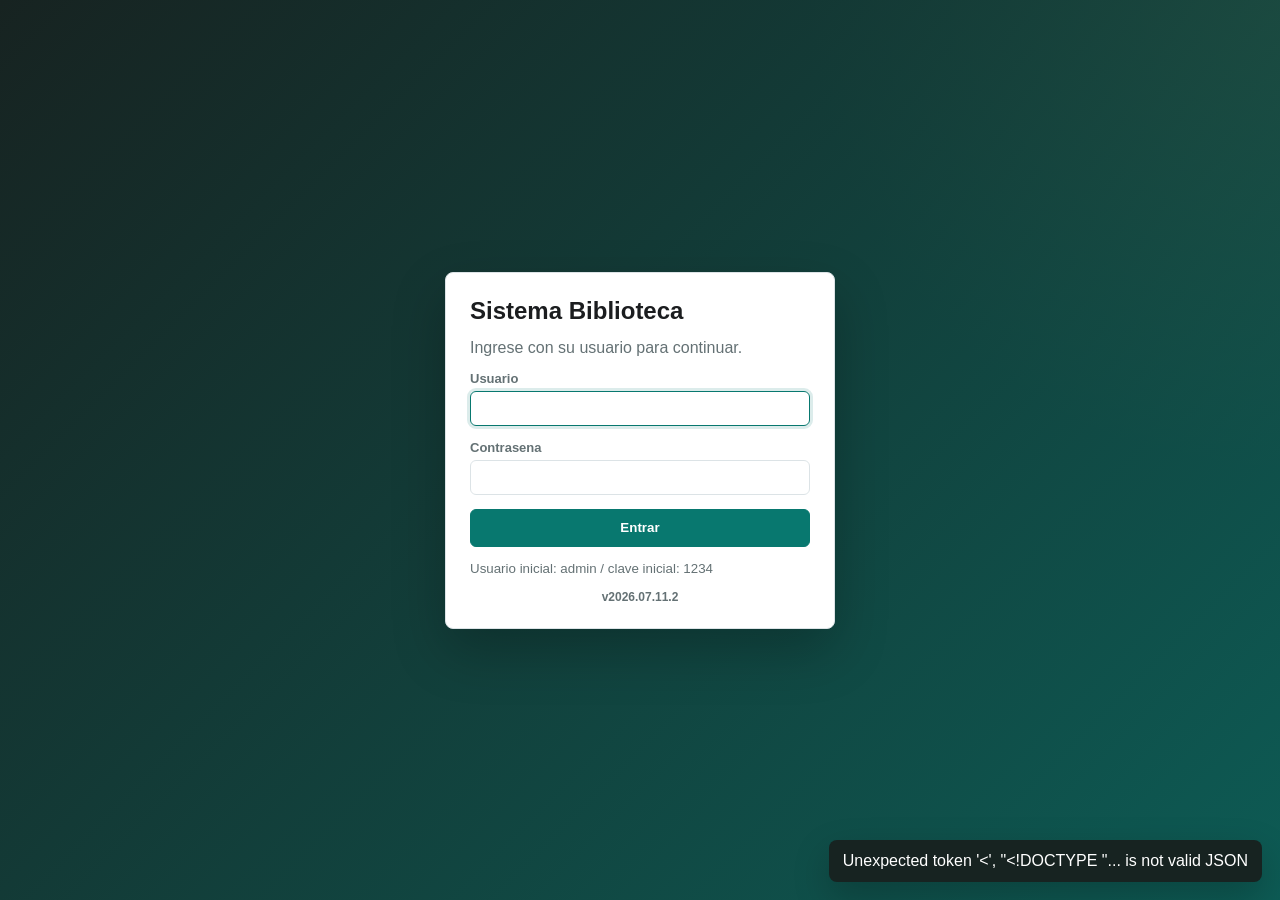
==== sociomatic/sociomatic/biblioteca_python/static/index.html @ 8ee4b645 "Rename SPSoft zone cobradores" ====
<!doctype html>
<html lang="es">
<head>
  <meta charset="utf-8">
  <meta name="viewport" content="width=device-width, initial-scale=1">
  <title>Sistema Biblioteca</title>
  <link rel="stylesheet" href="styles.css?v=20260711-manual">
</head>
<body>
  <section id="loginScreen" class="login-screen">
    <form id="formLogin" class="login-card">
      <h1>Sistema Biblioteca</h1>
      <p>Ingrese con su usuario para continuar.</p>
      <label>Usuario<input name="usuario" autocomplete="username" required autofocus></label>
      <label>Contrasena<input name="clave" type="password" autocomplete="current-password" required></label>
      <button>Entrar</button>
      <small>Usuario inicial: admin / clave inicial: 1234</small>
      <span class="app-version">v2026.07.11.2</span>
    </form>
  </section>

  <header id="appTopbar" class="topbar app-header" hidden>
    <div class="brand-block">
      <img class="brand-logo" src="assets/logo-biblioteca.png?v=20260706" alt="Biblioteca Popular Justo Jose de Urquiza">
      <div>
        <h1>Sistema de gestion</h1>
        <p>Socios, cuotas, caja y reportes</p>
      </div>
    </div>
    <nav class="app-nav" aria-label="Menu principal">
      <button id="btnInicio" type="button" class="nav-direct" data-nav="inicio">Inicio</button>
      <details class="nav-menu" data-menu="socios">
        <summary>Socios</summary>
        <div class="nav-panel">
          <button id="btnNuevo" type="button" data-nav="socios">Listado</button>
          <button type="button" data-nav="socio-nuevo">Nuevo socio</button>
          <button type="button" data-nav="morosos">Morosos</button>
        </div>
      </details>
      <details class="nav-menu" data-menu="cuotas">
        <summary>Cuotas</summary>
        <div class="nav-panel">
          <button id="btnCuotas" type="button" data-nav="cuotas">Administracion</button>
          <button type="button" data-nav="cuotas-generar">Generar cuotas</button>
          <button type="button" data-nav="pago-adelantado">Pago adelantado</button>
          <button type="button" data-nav="imprimir-cuotas">Impresion</button>
        </div>
      </details>
      <details class="nav-menu" data-menu="caja">
        <summary>Caja</summary>
        <div class="nav-panel">
          <button id="btnCaja" type="button" data-nav="caja">Caja diaria</button>
          <button type="button" data-nav="caja-listado">Listado diario</button>
          <button type="button" data-nav="caja-ingreso">Ingreso</button>
          <button type="button" data-nav="caja-egreso">Egreso</button>
          <button type="button" data-nav="caja-movimientos">Movimientos</button>
        </div>
      </details>
      <details class="nav-menu" data-menu="reportes">
        <summary>Reportes</summary>
        <div class="nav-panel">
          <button type="button" data-nav="reporte-dashboard">Dashboard</button>
          <button type="button" data-nav="reporte-morosos">Morosos</button>
          <button type="button" data-nav="reporte-caja">Caja del dia</button>
          <button type="button" data-nav="reporte-caja-listado">Listado diario</button>
        </div>
      </details>
      <details class="nav-menu" data-menu="config">
        <summary>Configuracion</summary>
        <div class="nav-panel">
          <button id="btnConfig" type="button" data-nav="config">General</button>
          <button type="button" data-nav="config-seguridad">Seguridad</button>
        </div>
      </details>
      <details class="nav-menu" data-menu="ayuda">
        <summary>Ayuda</summary>
        <div class="nav-panel">
          <button type="button" data-nav="manual">Manual de usuario</button>
        </div>
      </details>
    </nav>
    <span class="topbar-version" title="Version del sistema">v2026.07.11.2</span>
    <button id="btnLogout" type="button" class="logout-button">Salir</button>
  </header>

  <div id="paginaInicio" hidden>
    <section class="panel dashboard">
      <div class="section-head">
        <div>
          <h2>Dashboard</h2>
          <p>Resumen general de socios, cuotas y recaudacion.</p>
        </div>
        <form id="formDashboard" class="inline-form">
          <input name="periodo" type="month" required>
          <button>Actualizar</button>
        </form>
      </div>
      <div class="dashboard-grid">
        <div class="metric">
          <span>Socios activos</span>
          <strong id="dashSociosTotal">0</strong>
        </div>
        <div class="metric">
          <span>Activos / jubilados</span>
          <strong id="dashSociosTipo">0 / 0</strong>
        </div>
        <div class="metric">
          <span>Cuotas pagas</span>
          <strong id="dashCuotasPagadas">0</strong>
        </div>
        <div class="metric">
          <span>Cuotas impagas</span>
          <strong id="dashCuotasPendientes">0</strong>
        </div>
        <div class="metric money">
          <span>Monto recaudado</span>
          <strong id="dashRecaudado">$ 0,00</strong>
        </div>
        <div class="metric money">
          <span>Monto pendiente</span>
          <strong id="dashPendiente">$ 0,00</strong>
        </div>
      </div>
      <div class="dashboard-lower">
        <div>
          <h3>Totales historicos</h3>
          <p id="dashGlobal">Sin datos</p>
        </div>
        <div>
          <h3>Por cobrador</h3>
          <div id="dashCobradores" class="mini-list"></div>
        </div>
      </div>
    </section>

  </div>

  <section id="paginaCuotas" class="page" hidden>
    <section class="panel module-shell cuotas-shell">
      <div class="module-head">
        <div>
          <h2>Cuotas</h2>
          <p>Administracion mensual, pagos, generacion, impresion y morosos.</p>
        </div>
        <button type="button" id="btnVolverInicioCuotas" class="secondary">Volver</button>
      </div>

      <div class="module-tabs" aria-label="Secciones de cuotas">
        <button type="button" data-cuotas-view="admin" class="active">Administracion</button>
        <button type="button" data-cuotas-view="generar">Generar</button>
        <button type="button" data-cuotas-view="impresion">Impresion</button>
        <button type="button" data-cuotas-view="morosos">Morosos</button>
      </div>

      <section class="module-view" data-cuotas-panel="admin">
        <div class="section-head">
          <div>
            <h3>Administracion de cuotas</h3>
            <p>Busqueda, estado de pago y ajustes puntuales.</p>
          </div>
          <div class="row-actions">
            <button type="button" id="btnPagoAdelantado" class="secondary">Pago adelantado</button>
            <button id="btnRecargarCuotas" class="secondary">Actualizar</button>
          </div>
        </div>
        <div class="summary-grid">
          <div><strong id="cuotasTotal">0</strong><span>Total</span></div>
          <div><strong id="cuotasPendientes">0</strong><span>Pendientes</span></div>
          <div><strong id="cuotasPagadas">0</strong><span>Pagadas</span></div>
          <div><strong id="cuotasMontoPendiente">$ 0,00</strong><span>Monto pendiente</span></div>
        </div>
        <form id="formFiltroCuotas" class="filters cuotas-filters">
          <input name="q" type="search" placeholder="Socio, nro., DNI o direccion">
          <input name="periodo" type="month">
          <select name="estado">
            <option value="">Todos los estados</option>
            <option value="pendiente">Pendientes</option>
            <option value="pagada">Pagadas</option>
          </select>
          <select name="cobrador">
            <option value="">Todos los cobradores</option>
            <option value="1">1 - Cobrador</option>
            <option value="2">2 - Online</option>
            <option value="3">3 - Biblioteca</option>
            <option value="4">4 - Adelantado (revisar)</option>
            <option value="5">5 - Morosos</option>
          </select>
          <button>Buscar</button>
        </form>
        <div class="table-wrap cuotas-table">
          <table>
            <thead>
              <tr>
                <th>Periodo</th>
                <th>Socio</th>
                <th>Cobrador</th>
                <th>Monto</th>
                <th>Estado</th>
                <th>Pago</th>
                <th>Acciones</th>
              </tr>
            </thead>
            <tbody id="cuotasBody"></tbody>
          </table>
        </div>
      </section>

      <section class="module-view" data-cuotas-panel="generar" hidden>
        <div class="tool-page">
          <div>
            <h3>Generar cuotas mensuales</h3>
            <p>Crea las cuotas pendientes del periodo para los socios que corresponden.</p>
          </div>
          <form id="formGenerar" class="tool-card-form">
            <label>Periodo a generar<input name="periodo" type="month" required></label>
            <div id="generarControl" class="generation-control">
              Seleccione un periodo para controlar la generacion.
            </div>
            <button>Generar cuotas</button>
          </form>
        </div>
      </section>

      <section class="module-view" data-cuotas-panel="impresion" hidden>
        <div class="tool-page">
          <div>
            <h3>Impresion de cuotas</h3>
            <p>Prepare listados para cobrador o biblioteca segun periodo y responsable.</p>
          </div>
          <form id="formImprimir" class="tool-card-form">
            <label>Periodo<input name="periodo" type="month" required></label>
            <label>Cobrador
              <select name="cobrador">
                <option value="1">Cobrador</option>
                <option value="3">Biblioteca</option>
              </select>
            </label>
            <button type="submit">Abrir impresion</button>
          </form>
          <div class="tool-actions">
            <button type="button" id="btnPrintCobrador">Imprimir cobrador</button>
            <button type="button" id="btnPrintBiblioteca" class="secondary">Imprimir biblioteca</button>
          </div>
        </div>
      </section>

      <section class="module-view" data-cuotas-panel="morosos" hidden>
        <div class="section-head">
          <div>
            <h3>Morosos</h3>
            <p>Socios con mas cuotas impagas que el limite configurado.</p>
          </div>
          <div class="row-actions">
            <button type="button" id="btnActualizarMorosos" class="secondary">Actualizar</button>
            <button type="button" id="btnImprimirMorosos">Imprimir morosos</button>
          </div>
        </div>
        <div class="table-wrap cuotas-table">
          <table>
            <thead>
              <tr>
                <th>Nro.</th>
                <th>Socio</th>
                <th>Contacto</th>
                <th>Cobrador</th>
                <th>Impagas</th>
                <th>Deuda</th>
              </tr>
            </thead>
            <tbody id="morososBody"></tbody>
          </table>
        </div>
      </section>
    </section>
  </section>

  <section id="paginaSocios" class="page" hidden>
    <div class="panel socio-crud">
      <div class="crud-head">
        <div>
          <h2>Socios</h2>
          <p>Alta, consulta, modificacion y baja.</p>
        </div>
        <button type="button" id="btnVolverInicio">Volver</button>
      </div>
      <div class="crud-layout">
        <section class="crud-list">
          <div class="toolbar">
            <input id="buscarSocioCrud" type="search" placeholder="Buscar socio">
            <button id="btnBuscarSocioCrud" type="button">Buscar</button>
          </div>
          <button id="btnSocioNuevoModo" type="button">Nuevo</button>
          <div class="table-wrap crud-table">
            <table>
              <thead>
                <tr>
                  <th>Nro.</th>
                  <th>Socio</th>
                  <th>DNI</th>
                </tr>
              </thead>
              <tbody id="sociosCrudBody"></tbody>
            </table>
          </div>
        </section>
        <section class="crud-editor socio-cuotas-panel">
          <div class="detail-head">
            <div>
              <h3 id="socioCrudTitulo">Seleccione un socio</h3>
              <p id="socioCrudMeta">Click sobre un socio para ver sus cuotas pagas e impagas.</p>
            </div>
            <div class="row-actions">
              <button type="button" id="btnSocioEditarCrud" class="secondary">Editar</button>
              <button type="button" id="btnSocioBajaCrud" class="danger">Dar de baja</button>
            </div>
          </div>
          <div id="socioCrudContacto" class="contact-box"></div>
          <div id="socioCuotasToolbar" class="member-dues-toolbar" hidden>
            <div class="segmented-controls" aria-label="Filtro de cuotas del socio">
              <button type="button" data-socio-cuotas-filter="pendiente" class="active">Impagas</button>
              <button type="button" data-socio-cuotas-filter="pagada">Pagas</button>
              <button type="button" data-socio-cuotas-filter="todas">Todas</button>
            </div>
            <div class="member-paybar">
              <label>Fecha<input id="socioPagoFecha" type="date"></label>
              <label>Medio
                <select id="socioPagoMedio">
                  <option value="efectivo">Efectivo</option>
                  <option value="transferencia">Transferencia</option>
                  <option value="tarjeta">Tarjeta</option>
                  <option value="cheque">Cheque</option>
                  <option value="otro">Otro</option>
                </select>
              </label>
              <strong id="socioPagoTotal">$ 0,00</strong>
              <button type="button" id="btnPagarCuotasSocio" disabled>Pagar seleccionadas</button>
            </div>
            <p id="socioCuotasResumen" class="muted-note">Seleccione cuotas impagas para cobrar.</p>
          </div>
          <div id="socioCrudCuotas" class="cuotas"></div>
        </section>
      </div>
    </div>
  </section>

  <section id="paginaConfig" class="page" hidden>
    <section class="panel config-page">
      <div class="section-head">
        <div>
          <h2>Configuracion</h2>
          <p>Valores generales para cuotas, socios, cobradores e impresion.</p>
        </div>
        <button type="button" id="btnVolverInicioConfig" class="secondary">Volver</button>
      </div>
      <form id="formConfig" class="config-form">
        <section>
          <h3>Valores predeterminados</h3>
          <div class="config-grid">
            <label>Periodo por defecto
              <select name="periodo_default">
                <option value="siguiente">Mes siguiente</option>
                <option value="actual">Mes actual</option>
              </select>
            </label>
            <label>Cobrador para impresion
              <select name="impresion_cobrador_default">
                <option value="1">1 - Cobrador</option>
                <option value="3">3 - Biblioteca</option>
              </select>
            </label>
            <label>Estado nuevo socio
              <select name="socio_estado_default">
                <option value="activo">Activo</option>
                <option value="jubilado">Jubilado</option>
              </select>
            </label>
            <label>Cobrador nuevo socio
              <select name="socio_cobrador_default">
                <option value="1">1 - Cobrador</option>
                <option value="3">3 - Biblioteca</option>
              </select>
            </label>
            <label>Moroso si debe mas de<input name="moroso_cuotas_limite" type="number" min="1" step="1" required></label>
          </div>
        </section>
        <div class="form-actions">
          <button type="button" id="btnConfigCancelar" class="secondary">Cancelar</button>
          <button>Guardar predeterminados</button>
        </div>
      </form>
      <div class="config-crud-grid">
        <section class="config-crud">
          <div class="section-head">
            <div>
              <h3>Tipos / estados de socio</h3>
              <p>Cada tipo define el estado del socio y el valor de su cuota.</p>
            </div>
            <button type="button" id="btnTipoSocioNuevo">Nuevo tipo</button>
          </div>
          <div id="tiposSocioBody" class="config-card-list"></div>
        </section>
        <section class="config-crud">
          <div class="section-head">
            <div>
              <h3>Cobradores</h3>
              <p>Administre cobradores para socios, filtros e impresion.</p>
            </div>
            <button type="button" id="btnCobradorNuevo">Nuevo cobrador</button>
          </div>
          <div id="cobradoresBody" class="config-card-list"></div>
        </section>
      </div>
      <div class="config-crud-grid">
        <section class="config-crud">
          <div class="section-head">
            <div>
              <h3>Seguridad</h3>
              <p>Cambie la clave usada para acciones delicadas.</p>
            </div>
          </div>
          <form id="formSeguridad" class="config-form">
            <div class="config-grid">
              <label>Clave actual<input name="clave_actual" type="password" required></label>
              <label>Nueva clave<input name="clave_nueva" type="password" minlength="4" required></label>
              <label>Repetir nueva clave<input name="clave_repetida" type="password" minlength="4" required></label>
            </div>
            <div class="form-actions">
              <button>Cambiar clave</button>
            </div>
          </form>
          <hr class="soft-separator">
          <form id="formAcceso" class="config-form">
            <div class="config-grid">
              <label>Usuario de ingreso<input name="usuario" autocomplete="username" minlength="3" required></label>
              <label>Nueva contrasena<input name="clave_nueva" type="password" autocomplete="new-password" minlength="4" required></label>
              <label>Repetir contrasena<input name="clave_repetida" type="password" autocomplete="new-password" minlength="4" required></label>
            </div>
            <div class="form-actions">
              <button>Cambiar acceso</button>
            </div>
          </form>
        </section>
        <section class="config-crud">
          <div class="section-head">
            <div>
              <h3>Auditoria</h3>
              <p>Ultimas acciones protegidas realizadas.</p>
            </div>
          </div>
          <div id="auditoriaBody" class="audit-list"></div>
        </section>
      </div>
    </section>
  </section>

  <section id="paginaCaja" class="page" hidden>
    <section class="panel caja-page">
      <div class="section-head">
        <div>
          <h2>Caja diaria</h2>
          <p>Ingresos, egresos y saldo del dia. Solo efectivo.</p>
        </div>
        <div class="row-actions">
          <button type="button" id="btnCajaVolver" class="secondary">Volver</button>
          <button type="button" id="btnCajaIngreso">Ingreso</button>
          <button type="button" id="btnCajaEgreso" class="danger">Egreso</button>
        </div>
      </div>

      <form id="formCajaDia" class="caja-day-form">
        <label>Fecha<input name="fecha" type="date" required></label>
        <label>Saldo inicial<input name="saldo_inicial" type="text" inputmode="decimal" required></label>
        <label class="wide">Observacion<input name="observacion" placeholder="Detalle del dia, arqueo, aclaraciones"></label>
        <label class="check-label"><input name="cerrado" type="checkbox"> Caja cerrada</label>
        <button>Guardar dia</button>
      </form>

      <div class="summary-grid caja-summary">
        <div><strong id="cajaSaldoInicial">$ 0,00</strong><span>Saldo inicial</span></div>
        <div><strong id="cajaIngresos">$ 0,00</strong><span>Ingresos</span></div>
        <div><strong id="cajaEgresos">$ 0,00</strong><span>Egresos</span></div>
        <div><strong id="cajaSaldoFinal">$ 0,00</strong><span>Saldo final</span></div>
      </div>

      <section class="caja-list">
        <div class="section-head">
          <div>
            <h3>Movimientos de efectivo</h3>
            <p id="cajaCantidad">Sin movimientos.</p>
          </div>
          <button type="button" id="btnCajaActualizar" class="secondary">Actualizar</button>
        </div>
        <div class="table-wrap caja-table">
          <table>
            <thead>
              <tr>
                <th>Tipo</th>
                <th>Concepto</th>
                <th>Medio</th>
                <th>Monto</th>
                <th>Detalle</th>
                <th>Acciones</th>
              </tr>
            </thead>
            <tbody id="cajaMovimientosBody"></tbody>
          </table>
        </div>
      </section>

      <section class="caja-list caja-daily-list">
        <div class="section-head">
          <div>
            <h3>Listado diario de caja</h3>
            <p>Resumen de efectivo por dia para control y cierre.</p>
          </div>
          <form id="formCajaListado" class="inline-form">
            <input name="desde" type="date" required>
            <input name="hasta" type="date" required>
            <button>Consultar</button>
          </form>
        </div>
        <div class="summary-grid caja-listado-summary">
          <div><strong id="cajaListadoIngresos">$ 0,00</strong><span>Ingresos efectivo</span></div>
          <div><strong id="cajaListadoEgresos">$ 0,00</strong><span>Egresos efectivo</span></div>
          <div><strong id="cajaListadoNeto">$ 0,00</strong><span>Neto</span></div>
          <div><strong id="cajaListadoDias">0</strong><span>Dias listados</span></div>
        </div>
        <div class="table-wrap caja-table">
          <table>
            <thead>
              <tr>
                <th>Fecha</th>
                <th>Saldo inicial</th>
                <th>Ingresos</th>
                <th>Egresos</th>
                <th>Saldo final</th>
                <th>Mov.</th>
                <th>Estado</th>
              </tr>
            </thead>
            <tbody id="cajaListadoBody"></tbody>
          </table>
        </div>
      </section>
    </section>
  </section>

  <dialog id="modalSocioForm">
    <form id="formNuevo" class="grid-form modal-form socio-form-modal">
      <h2 id="socioFormTitulo">Nuevo socio</h2>
      <p class="next-number wide">Proximo nro. disponible: <strong id="proximoNroCrud">-</strong></p>
      <input name="id" type="hidden">
      <label>Nro. socio<input name="nro_socio" type="number" min="1" required></label>
      <label>DNI<input name="dni" required></label>
      <label>Apellido<input name="apellido" required></label>
      <label>Nombre<input name="nombre" required></label>
      <label>Telefono<input name="telefono"></label>
      <label>Email<input name="email" type="email"></label>
      <label>Direccion<input name="direccion" required></label>
      <label>Barrio<input name="barrio" required></label>
      <label>Localidad<input name="localidad" required></label>
      <label>Fecha nacimiento<input name="fecha_nacimiento" type="date"></label>
      <label>Fecha ingreso<input name="fecha_alta" type="date" required></label>
      <label>Ocupacion<input name="ocupacion"></label>
      <label>Estado
        <select name="estado">
          <option value="activo">Activo</option>
          <option value="jubilado">Jubilado</option>
        </select>
      </label>
      <label>Cobrador
        <select name="cobrador">
          <option value="1">1 - Cobrador</option>
          <option value="2">2 - Online</option>
          <option value="3">3 - Biblioteca</option>
          <option value="4">4 - Adelantado (revisar)</option>
          <option value="5">5 - Morosos</option>
        </select>
      </label>
      <div class="dialog-actions">
        <button type="button" data-close>Cancelar</button>
        <button id="btnGuardarSocioCrud">Guardar socio</button>
      </div>
    </form>
  </dialog>

  <dialog id="modalCuota">
    <form id="formEditarCuota" class="grid-form modal-form">
      <h2>Modificar cuota</h2>
      <input name="id" type="hidden">
      <label>Periodo<input name="periodo" type="month" required></label>
      <label>Monto<input name="monto" type="text" inputmode="decimal" required></label>
      <label>Estado
        <select name="estado">
          <option value="pendiente">Pendiente</option>
          <option value="pagada">Pagada</option>
        </select>
      </label>
      <label>Fecha de pago<input name="fecha_pago" type="date"></label>
      <label class="wide">Observacion<input name="observacion"></label>
      <div class="dialog-actions">
        <button type="button" data-close>Cancelar</button>
        <button>Guardar</button>
      </div>
    </form>
  </dialog>

  <dialog id="modalTipoSocio">
    <form id="formTipoSocio" class="modal-form config-modal-form">
      <h2 id="tipoSocioTitulo">Nuevo tipo de socio</h2>
      <input name="id" type="hidden">
      <label>Nombre<input name="nombre" required></label>
      <label>Valor de cuota<input name="monto" type="text" inputmode="decimal" required></label>
      <label class="check-label"><input name="activo" type="checkbox" checked> Activo</label>
      <div class="dialog-actions">
        <button type="button" data-close>Cancelar</button>
        <button>Guardar</button>
      </div>
    </form>
  </dialog>

  <dialog id="modalCobrador">
    <form id="formCobrador" class="modal-form config-modal-form">
      <h2 id="cobradorTitulo">Nuevo cobrador</h2>
      <input name="id" type="hidden">
      <label>Nombre<input name="nombre" required></label>
      <label class="check-label"><input name="activo" type="checkbox" checked> Activo</label>
      <div class="dialog-actions">
        <button type="button" data-close>Cancelar</button>
        <button>Guardar</button>
      </div>
    </form>
  </dialog>

  <dialog id="modalCajaMovimiento">
    <form id="formCajaMovimiento" class="grid-form modal-form">
      <h2 id="cajaMovimientoTitulo">Movimiento de caja</h2>
      <input name="id" type="hidden">
      <input name="tipo" type="hidden">
      <label>Fecha<input name="fecha" type="date" required></label>
      <label>Monto<input name="monto" type="text" inputmode="decimal" required></label>
      <label>Concepto<input name="concepto" list="conceptosCaja" required></label>
      <label>Medio de pago
        <select name="medio_pago">
          <option value="efectivo">Efectivo</option>
        </select>
      </label>
      <label class="wide">Descripcion<input name="descripcion" placeholder="Detalle opcional"></label>
      <label class="wide">Referencia<input name="referencia" placeholder="Comprobante, recibo, socio, etc."></label>
      <datalist id="conceptosCaja">
        <option value="Cobro de cuotas"></option>
        <option value="Donacion"></option>
        <option value="Venta"></option>
        <option value="Compra de insumos"></option>
        <option value="Gasto operativo"></option>
        <option value="Retiro de caja"></option>
      </datalist>
      <div class="dialog-actions">
        <button type="button" data-close>Cancelar</button>
        <button>Guardar movimiento</button>
      </div>
    </form>
  </dialog>

  <dialog id="modalPagoAdelantado">
    <form id="formPagoAdelantado" class="grid-form modal-form">
      <h2>Pago adelantado</h2>
      <div class="wide socio-search-field">
        <label>Buscar socio
          <input id="pagoAdelantadoSocioBuscar" type="search" placeholder="Nombre, apellido, DNI o nro. de socio" autocomplete="off">
        </label>
        <input name="socio_id" type="hidden" required>
        <div id="pagoAdelantadoSocioSeleccionado" class="selected-member">Seleccione un socio.</div>
        <div id="pagoAdelantadoSocioResultados" class="member-results"></div>
      </div>
      <label>Desde periodo<input name="desde_periodo" type="month" required></label>
      <label>Cantidad de meses<input name="cantidad" type="number" min="1" max="60" value="1" required></label>
      <label>Fecha de pago<input name="fecha_pago" type="date" required></label>
      <label>Medio de pago
        <select name="medio_pago">
          <option value="efectivo">Efectivo</option>
          <option value="transferencia">Transferencia</option>
          <option value="tarjeta">Tarjeta</option>
          <option value="cheque">Cheque</option>
          <option value="otro">Otro</option>
        </select>
      </label>
      <div class="dialog-actions">
        <button type="button" data-close>Cancelar</button>
        <button>Generar y pagar</button>
      </div>
    </form>
  </dialog>

  <dialog id="modalAdminClave">
    <form id="formAdminClave" class="modal-form config-modal-form">
      <h2>Clave de administrador</h2>
      <p id="adminClaveMotivo" class="muted-note">Esta accion requiere permiso.</p>
      <label>Clave<input name="clave" type="password" autocomplete="current-password" required></label>
      <div class="dialog-actions">
        <button type="button" id="btnAdminCancelar">Cancelar</button>
        <button>Autorizar</button>
      </div>
    </form>
  </dialog>

  <div id="toast" class="toast" hidden></div>
  <script src="app.js?v=20260817-numeros-ar"></script>
</body>
</html>
---- sociomatic/sociomatic/biblioteca_python/static/styles.css ----
:root {
  --bg: #f3f6f8;
  --panel: #ffffff;
  --text: #1b1d1f;
  --muted: #647174;
  --line: #dce3e6;
  --brand: #08786f;
  --brand-strong: #045a53;
  --accent: #c9852b;
  --danger: #b84032;
  --paid: #ddf4e7;
  --pending: #fff1c7;
  --header: #172321;
  --surface: #f9fbfb;
  --shadow: 0 14px 36px rgba(20, 34, 42, .08);
}

* { box-sizing: border-box; }
[hidden] { display: none !important; }

body {
  margin: 0;
  font-family: Arial, Helvetica, sans-serif;
  color: var(--text);
  background: var(--bg);
  min-height: 100vh;
}

.login-screen {
  min-height: 100vh;
  display: grid;
  place-items: center;
  padding: 24px;
  background:
    linear-gradient(135deg, rgba(23, 35, 33, .94), rgba(8, 120, 111, .66)),
    radial-gradient(circle at top right, rgba(201, 133, 43, .24), transparent 30%),
    #172321;
}

.login-card {
  width: min(390px, 100%);
  display: grid;
  gap: 14px;
  background: #fff;
  border: 1px solid var(--line);
  border-radius: 8px;
  padding: 24px;
  box-shadow: 0 22px 54px rgba(0,0,0,.24);
}

.login-card p,
.login-card small {
  color: var(--muted);
}

.app-version {
  justify-self: center;
  color: var(--muted);
  font-size: 12px;
  font-weight: 700;
}

.login-card button {
  width: 100%;
}

.topbar,
.app-header {
  display: flex;
  justify-content: space-between;
  align-items: center;
  gap: 18px;
  padding: 14px 22px;
  background: var(--header);
  color: #fff;
  position: sticky;
  top: 0;
  z-index: 10;
  box-shadow: 0 8px 24px rgba(0,0,0,.16);
}

h1, h2, h3, p { margin: 0; }
.topbar p { color: #dbe4df; margin-top: 3px; }

.brand-block {
  display: flex;
  align-items: center;
  gap: 11px;
  min-width: 270px;
}

.brand-mark {
  width: 40px;
  height: 40px;
  display: grid;
  place-items: center;
  border-radius: 8px;
  background: #e9f6f2;
  color: var(--brand-strong);
  font-weight: 800;
  box-shadow: inset 0 0 0 1px rgba(255,255,255,.35);
}

.brand-logo {
  width: 174px;
  max-width: 26vw;
  height: auto;
  display: block;
  object-fit: contain;
}

.app-header h1 {
  font-size: 18px;
}

.app-header p {
  font-size: 13px;
}

.app-nav {
  display: flex;
  align-items: center;
  gap: 4px;
  flex: 1;
}

.topbar-version {
  color: #c3d3cf;
  border: 1px solid rgba(255,255,255,.14);
  border-radius: 999px;
  padding: 6px 9px;
  font-size: 12px;
  font-weight: 800;
  white-space: nowrap;
  background: rgba(255,255,255,.07);
}

.nav-menu {
  position: relative;
}

.nav-menu summary,
.nav-direct {
  list-style: none;
  border: 1px solid transparent;
  border-radius: 6px;
  color: #eef7f5;
  background: transparent;
  padding: 9px 10px;
  cursor: pointer;
  font-weight: 700;
  font-size: 14px;
}

.nav-menu summary::-webkit-details-marker {
  display: none;
}

.nav-menu summary::after {
  content: "v";
  margin-left: 7px;
  font-size: 11px;
  color: #b7ccc7;
}

.nav-menu[open] summary,
.nav-menu summary:hover,
.nav-direct:hover {
  background: rgba(255,255,255,.10);
  border-color: rgba(255,255,255,.14);
}

.nav-panel {
  position: absolute;
  top: calc(100% + 10px);
  left: 0;
  min-width: 210px;
  display: grid;
  gap: 4px;
  padding: 8px;
  background: #fff;
  border: 1px solid var(--line);
  border-radius: 8px;
  box-shadow: var(--shadow);
  z-index: 30;
}

.nav-menu:not([open]) .nav-panel {
  display: none;
}

.nav-panel button {
  justify-content: flex-start;
  width: 100%;
  border: none;
  background: transparent;
  color: var(--text);
  text-align: left;
  padding: 10px 11px;
  font-weight: 700;
}

.nav-panel button:hover {
  background: #eef7f5;
  color: var(--brand-strong);
}

.logout-button {
  border-color: rgba(255,255,255,.24);
  background: #fff;
  color: var(--header);
  white-space: nowrap;
}

button {
  border: 1px solid var(--brand);
  background: var(--brand);
  color: #fff;
  border-radius: 6px;
  padding: 9px 12px;
  cursor: pointer;
  font-weight: 700;
  display: inline-flex;
  align-items: center;
  justify-content: center;
  min-height: 38px;
  transition: background .16s ease, border-color .16s ease, color .16s ease, box-shadow .16s ease, transform .16s ease;
}

button:hover {
  background: var(--brand-strong);
  box-shadow: 0 6px 16px rgba(8, 120, 111, .16);
}
button.secondary { background: #fff; color: var(--brand); }
button.danger { border-color: var(--danger); background: var(--danger); }

input, select {
  width: 100%;
  border: 1px solid var(--line);
  border-radius: 6px;
  padding: 9px 10px;
  font: inherit;
  background: #fff;
}

input:focus,
select:focus {
  border-color: var(--brand);
  outline: 3px solid rgba(8, 120, 111, .14);
}

label {
  display: flex;
  flex-direction: column;
  gap: 5px;
  color: var(--muted);
  font-size: 13px;
  font-weight: 700;
}

.actions, .toolbar, .inline-form, .dialog-actions, .form-actions {
  display: flex;
  gap: 8px;
  align-items: center;
}

.layout {
  display: grid;
  grid-template-columns: minmax(440px, 1fr) minmax(460px, 1fr);
  gap: 16px;
  padding: 16px;
}

.panel {
  background: var(--panel);
  border: 1px solid var(--line);
  border-radius: 8px;
  padding: 16px;
  box-shadow: var(--shadow);
}

.dashboard {
  max-width: 1180px;
  margin: 18px auto 0;
}

.dashboard-grid {
  display: grid;
  grid-template-columns: repeat(6, minmax(120px, 1fr));
  gap: 10px;
  margin-top: 12px;
}

.metric {
  border: 1px solid var(--line);
  border-radius: 8px;
  padding: 14px;
  background: linear-gradient(180deg, #fff, var(--surface));
  box-shadow: 0 8px 18px rgba(20,34,42,.04);
}

.metric span {
  display: block;
  color: var(--muted);
  font-size: 13px;
  font-weight: 700;
}

.metric strong {
  display: block;
  margin-top: 6px;
  font-size: 26px;
}

.metric.money strong {
  font-size: 20px;
}

.dashboard-lower {
  display: grid;
  grid-template-columns: 1fr 1fr;
  gap: 12px;
  margin-top: 12px;
}

.dashboard-lower > div {
  border: 1px solid var(--line);
  border-radius: 8px;
  padding: 12px;
  background: var(--surface);
}

.dashboard-lower p,
.mini-list span {
  color: var(--muted);
  margin-top: 6px;
}

.mini-list {
  display: grid;
  gap: 8px;
}

.mini-list div {
  display: grid;
  gap: 3px;
}

.toolbar input { min-width: 0; }
.next-number { color: var(--muted); margin: 12px 0; }
.table-wrap { overflow: auto; max-height: 64vh; }

table {
  width: 100%;
  border-collapse: collapse;
  font-size: 14px;
  background: #fff;
}

thead th {
  position: sticky;
  top: 0;
  z-index: 1;
  background: #f1f6f6;
  color: #405052;
  font-size: 12px;
  text-transform: uppercase;
}

th, td {
  text-align: left;
  border-bottom: 1px solid var(--line);
  padding: 10px 8px;
  white-space: nowrap;
}

tbody tr {
  cursor: pointer;
  transition: background .14s ease;
}
tbody tr:hover, tbody tr.selected { background: #edf7f5; }

.empty {
  min-height: 200px;
  display: grid;
  place-items: center;
  color: var(--muted);
}

.detail-head {
  display: flex;
  justify-content: space-between;
  gap: 12px;
  align-items: flex-start;
  padding-bottom: 14px;
  border-bottom: 1px solid var(--line);
}

.detail-head p { color: var(--muted); margin-top: 4px; }

.grid-form {
  display: grid;
  grid-template-columns: repeat(2, minmax(0, 1fr));
  gap: 12px;
  margin-top: 14px;
}

.form-actions, .dialog-actions {
  grid-column: 1 / -1;
  justify-content: flex-end;
}

.subhead {
  display: flex;
  justify-content: space-between;
  gap: 12px;
  align-items: center;
  margin-top: 18px;
}

.inline-form input, .inline-form select { width: auto; min-width: 140px; }

.cuotas {
  display: grid;
  gap: 8px;
  margin-top: 12px;
}

.cuota {
  display: grid;
  grid-template-columns: 1fr auto;
  gap: 8px;
  align-items: center;
  border: 1px solid var(--line);
  border-radius: 8px;
  padding: 10px;
}

.cuota.pagada { background: var(--paid); }
.cuota.pendiente { background: var(--pending); }

.cuota small { display: block; color: var(--muted); margin-top: 3px; }

.cuotas-tools {
  margin: 0 16px 16px;
  display: flex;
  gap: 14px;
  align-items: center;
  justify-content: space-between;
  background: #fff;
}

.cuotas-module-tools {
  margin: 0 auto 16px;
  max-width: 1180px;
}

.cuotas-section {
  margin: 0 auto 16px;
  max-width: 1180px;
}

.module-shell {
  max-width: 1180px;
  margin: 0 auto;
}

.module-head {
  display: flex;
  justify-content: space-between;
  gap: 14px;
  align-items: flex-start;
  padding-bottom: 14px;
  border-bottom: 1px solid var(--line);
}

.module-head p,
.tool-page p {
  color: var(--muted);
  margin-top: 4px;
}

.module-tabs {
  display: flex;
  gap: 6px;
  flex-wrap: wrap;
  padding: 12px 0;
  border-bottom: 1px solid var(--line);
  margin-bottom: 14px;
}

.module-tabs button {
  background: transparent;
  border-color: transparent;
  color: var(--muted);
  box-shadow: none;
}

.module-tabs button:hover,
.module-tabs button.active {
  background: #eef7f5;
  border-color: #cfe3df;
  color: var(--brand-strong);
}

.module-view {
  display: block;
}

.tool-page {
  display: grid;
  grid-template-columns: minmax(240px, .8fr) minmax(320px, 1fr);
  gap: 18px;
  align-items: start;
  min-height: 320px;
}

.tool-card-form {
  display: grid;
  gap: 12px;
  border: 1px solid var(--line);
  border-radius: 8px;
  padding: 16px;
  background: var(--surface);
}

.generation-control {
  display: grid;
  gap: 5px;
  border: 1px solid var(--line);
  border-radius: 8px;
  padding: 12px;
  background: #fff;
  color: var(--muted);
}

.generation-control strong,
.generation-control span,
.generation-control small {
  display: block;
}

.generation-control strong {
  color: var(--text);
}

.generation-control.ok {
  border-color: #b8dbd3;
  background: #f2fbf8;
}

.generation-control.blocked {
  border-color: #efc6bd;
  background: #fff6f3;
}

.generation-control.blocked strong,
.generation-control.blocked small {
  color: var(--danger);
}

.tool-card-form button {
  justify-self: start;
}

.tool-actions {
  display: flex;
  gap: 8px;
  flex-wrap: wrap;
  grid-column: 2;
}

.cuotas-filters {
  padding: 12px;
  border: 1px solid var(--line);
  border-radius: 8px;
  background: var(--surface);
}

.section-head {
  display: flex;
  justify-content: space-between;
  align-items: flex-start;
  gap: 12px;
  margin-bottom: 12px;
}

.section-head p {
  color: var(--muted);
  margin-top: 4px;
}

.filters {
  display: grid;
  grid-template-columns: minmax(220px, 1.4fr) repeat(3, minmax(140px, 1fr)) auto;
  gap: 8px;
  align-items: center;
  margin-bottom: 12px;
}

.summary-grid {
  display: grid;
  grid-template-columns: repeat(4, minmax(140px, 1fr));
  gap: 10px;
  margin: 12px 0;
}

.summary-grid div {
  border: 1px solid var(--line);
  border-radius: 8px;
  padding: 12px;
  background: linear-gradient(180deg, #fff, var(--surface));
  box-shadow: 0 8px 18px rgba(20,34,42,.04);
}

.summary-grid strong {
  display: block;
  font-size: 24px;
}

.summary-grid span {
  display: block;
  margin-top: 4px;
  color: var(--muted);
  font-size: 13px;
  font-weight: 700;
}

.cuotas-table {
  max-height: 46vh;
}

.row-actions {
  display: flex;
  gap: 6px;
  flex-wrap: wrap;
}

.row-actions button {
  padding: 7px 9px;
}

.print-actions {
  display: flex;
  justify-content: flex-end;
  gap: 8px;
  margin-top: 12px;
}

.wide {
  grid-column: 1 / -1;
}

dialog {
  border: none;
  border-radius: 10px;
  padding: 0;
  width: min(760px, calc(100vw - 24px));
  box-shadow: 0 24px 70px rgba(0,0,0,.28);
}

#modalSocioForm {
  width: min(860px, calc(100vw - 24px));
}

dialog::backdrop { background: rgba(0,0,0,.35); }
.modal-form { padding: 18px; }
.modal-form h2 { grid-column: 1 / -1; }

.page {
  padding: 18px 16px 28px;
}

.socio-crud {
  max-width: 1180px;
  margin: 0 auto;
}

.crud-head {
  display: flex;
  justify-content: space-between;
  gap: 12px;
  align-items: flex-start;
  margin-bottom: 14px;
}

.crud-head p {
  color: var(--muted);
  margin-top: 4px;
}

.crud-layout {
  display: grid;
  grid-template-columns: minmax(300px, .85fr) minmax(420px, 1.15fr);
  gap: 14px;
}

.crud-list,
.crud-editor {
  border: 1px solid var(--line);
  border-radius: 8px;
  padding: 12px;
  background: var(--surface);
}

.socio-cuotas-panel {
  min-height: 460px;
}

.contact-box {
  display: grid;
  gap: 4px;
  border: 1px solid var(--line);
  border-radius: 8px;
  padding: 10px;
  margin: 12px 0;
  background: #fff;
}

.contact-box span {
  color: var(--muted);
}

.member-dues-toolbar {
  display: grid;
  gap: 10px;
  border: 1px solid var(--line);
  border-radius: 8px;
  padding: 10px;
  margin-bottom: 12px;
  background: #fff;
}

.segmented-controls {
  display: inline-flex;
  flex-wrap: wrap;
  gap: 4px;
}

.segmented-controls button {
  min-height: 34px;
  padding: 7px 10px;
  border-color: var(--line);
  background: #fff;
  color: var(--text);
}

.segmented-controls button.active {
  border-color: var(--brand);
  background: var(--brand);
  color: #fff;
}

.member-paybar {
  display: grid;
  grid-template-columns: minmax(140px, 1fr) minmax(140px, 1fr) auto auto;
  gap: 8px;
  align-items: end;
}

.member-paybar strong {
  min-height: 38px;
  display: grid;
  place-items: center;
  border: 1px solid var(--line);
  border-radius: 6px;
  padding: 8px 10px;
  background: var(--surface);
  white-space: nowrap;
}

.dues-check {
  display: grid;
  grid-template-columns: auto 1fr;
  gap: 10px;
  align-items: center;
}

.dues-check input {
  width: auto;
}

.socio-form-modal {
  max-height: 82vh;
  overflow: auto;
}

.config-page {
  max-width: 980px;
  margin: 0 auto;
}

.config-form {
  display: grid;
  gap: 16px;
}

.config-form section {
  border: 1px solid var(--line);
  border-radius: 8px;
  padding: 14px;
  background: #fff;
}

.config-form h3 {
  margin-bottom: 12px;
}

.soft-separator {
  border: none;
  border-top: 1px solid var(--line);
  margin: 16px 0;
}

.config-grid {
  display: grid;
  grid-template-columns: repeat(2, minmax(0, 1fr));
  gap: 12px;
}

.config-crud-grid {
  display: grid;
  grid-template-columns: 1fr 1fr;
  gap: 14px;
  margin-top: 16px;
}

.config-crud {
  border: 1px solid var(--line);
  border-radius: 8px;
  padding: 14px;
  background: var(--surface);
}

.check-label {
  flex-direction: row;
  align-items: center;
  color: var(--text);
  gap: 8px;
}

.check-label input {
  width: auto;
}

.config-card-list {
  display: grid;
  gap: 10px;
}

.config-item {
  display: flex;
  justify-content: space-between;
  gap: 12px;
  align-items: center;
  border: 1px solid var(--line);
  border-radius: 8px;
  padding: 12px;
  background: #fff;
}

.config-item.inactive {
  opacity: .68;
  background: #f3f3f1;
}

.config-item strong,
.config-item span,
.config-item small {
  display: block;
}

.config-item span {
  margin-top: 4px;
  font-weight: 700;
}

.config-item small {
  margin-top: 3px;
  color: var(--muted);
}

.config-modal-form {
  display: grid;
  gap: 12px;
  width: min(440px, calc(100vw - 24px));
}

.socio-search-field {
  display: grid;
  gap: 8px;
}

.selected-member {
  border: 1px solid var(--line);
  border-radius: 8px;
  padding: 10px 12px;
  background: #fff;
  color: var(--muted);
  font-weight: 700;
}

.selected-member.ready {
  border-color: #b8dbd3;
  background: #f2fbf8;
  color: var(--brand-strong);
}

.member-results {
  display: grid;
  gap: 6px;
  max-height: 230px;
  overflow: auto;
}

.member-result {
  display: grid;
  gap: 3px;
  justify-content: stretch;
  text-align: left;
  border-color: var(--line);
  background: #fff;
  color: var(--text);
  box-shadow: none;
}

.member-result:hover {
  background: #eef7f5;
  color: var(--brand-strong);
}

.member-result span,
.member-results-note {
  color: var(--muted);
  font-size: 13px;
}

.member-results-note {
  border: 1px dashed var(--line);
  border-radius: 8px;
  padding: 10px 12px;
  background: var(--surface);
}

.muted-note,
.empty-small {
  color: var(--muted);
}

.audit-list {
  display: grid;
  gap: 8px;
  max-height: 280px;
  overflow: auto;
}

.audit-item {
  border: 1px solid var(--line);
  border-radius: 8px;
  padding: 10px;
  background: #fff;
}

.audit-item strong,
.audit-item span,
.audit-item small {
  display: block;
}

.audit-item span,
.audit-item small {
  margin-top: 3px;
  color: var(--muted);
}

.caja-page {
  max-width: 1180px;
  margin: 0 auto;
}

.caja-day-form {
  display: grid;
  grid-template-columns: minmax(150px, .7fr) minmax(150px, .7fr) minmax(260px, 1.4fr) auto auto;
  gap: 10px;
  align-items: end;
  border: 1px solid var(--line);
  border-radius: 8px;
  padding: 12px;
  background: var(--surface);
}

.caja-summary {
  margin-top: 14px;
}

.caja-list {
  margin-top: 14px;
  border: 1px solid var(--line);
  border-radius: 8px;
  padding: 14px;
  background: var(--surface);
}

.caja-table {
  max-height: 48vh;
}

.caja-daily-list {
  margin-top: 14px;
}

.caja-listado-summary {
  grid-template-columns: repeat(4, minmax(130px, 1fr));
}

.badge {
  display: inline-block;
  border-radius: 999px;
  padding: 4px 8px;
  font-size: 12px;
  font-weight: 700;
  text-transform: uppercase;
}

.badge.ingreso {
  color: #11623e;
  background: #dff3e7;
}

.badge.egreso {
  color: #8b2d24;
  background: #f7ded8;
}

.crud-list > button {
  width: 100%;
  margin: 10px 0;
}

.crud-table {
  max-height: 420px;
}

.toast {
  position: fixed;
  right: 18px;
  bottom: 18px;
  background: var(--header);
  color: #fff;
  padding: 12px 14px;
  border-radius: 8px;
  box-shadow: 0 14px 36px rgba(0,0,0,.22);
}

@media (max-width: 980px) {
  .topbar, .cuotas-tools { flex-direction: column; align-items: stretch; }
  .app-nav { flex-wrap: wrap; }
  .topbar-version { align-self: flex-start; }
  .brand-block { min-width: 0; }
  .brand-logo { max-width: 260px; width: 100%; }
  .nav-panel { position: static; margin-top: 6px; }
  .layout { grid-template-columns: 1fr; }
  .dashboard-grid { grid-template-columns: 1fr 1fr; }
  .dashboard-lower { grid-template-columns: 1fr; }
  .grid-form { grid-template-columns: 1fr; }
  .inline-form { flex-wrap: wrap; }
  .section-head { flex-direction: column; }
  .filters { grid-template-columns: 1fr; }
  .tool-page { grid-template-columns: 1fr; min-height: 0; }
  .tool-actions { grid-column: auto; }
  .summary-grid { grid-template-columns: 1fr 1fr; }
  .print-actions { flex-direction: column; }
  .crud-layout { grid-template-columns: 1fr; }
  .config-grid { grid-template-columns: 1fr; }
  .config-crud-grid { grid-template-columns: 1fr; }
  .caja-day-form { grid-template-columns: 1fr; }
  .member-paybar { grid-template-columns: 1fr; }
}
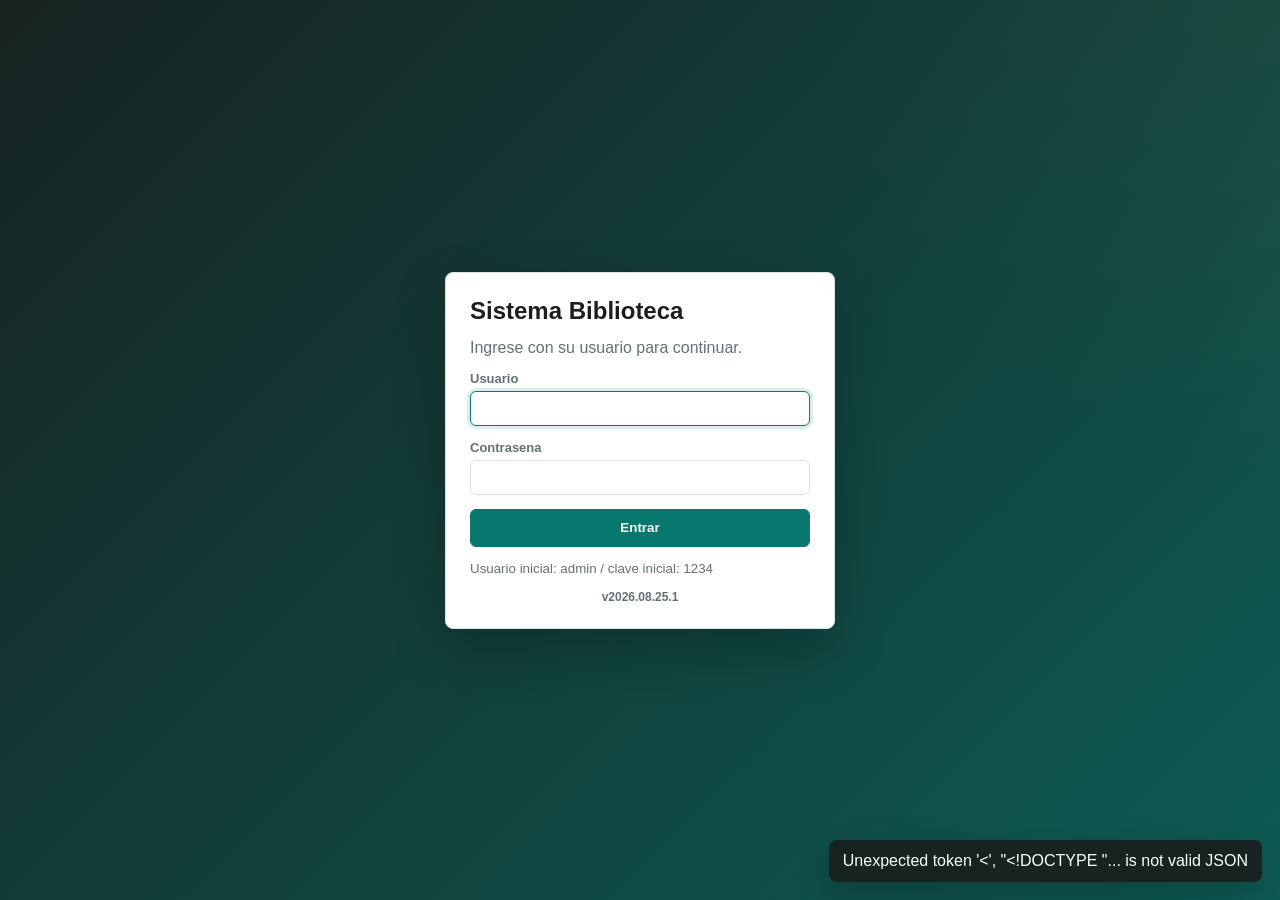
==== commit b59106c7: "Improve daily workflow and dues screens" ====
--- a/sociomatic/sociomatic/biblioteca_python/static/index.html
+++ b/sociomatic/sociomatic/biblioteca_python/static/index.html
@@ -15,7 +15,7 @@
       <label>Contrasena<input name="clave" type="password" autocomplete="current-password" required></label>
       <button>Entrar</button>
       <small>Usuario inicial: admin / clave inicial: 1234</small>
-      <span class="app-version">v2026.07.11.2</span>
+      <span class="app-version">v2026.08.25.1</span>
     </form>
   </section>
 
@@ -79,7 +79,13 @@
         </div>
       </details>
     </nav>
-    <span class="topbar-version" title="Version del sistema">v2026.07.11.2</span>
+    <div class="workday-control" title="Todas las cargas operativas usan este dia hasta que lo cambie.">
+      <span>Dia de trabajo</span>
+      <input id="diaTrabajoInput" type="date" aria-label="Dia de trabajo">
+      <button id="btnDiaTrabajoHoy" type="button" class="secondary">Hoy</button>
+      <strong id="diaTrabajoEstado">Hoy</strong>
+    </div>
+    <span class="topbar-version" title="Version del sistema">v2026.08.25.1</span>
     <button id="btnLogout" type="button" class="logout-button">Salir</button>
   </header>
 
@@ -170,7 +176,11 @@
           <div><strong id="cuotasMontoPendiente">$ 0,00</strong><span>Monto pendiente</span></div>
         </div>
         <form id="formFiltroCuotas" class="filters cuotas-filters">
-          <input name="q" type="search" placeholder="Socio, nro., DNI o direccion">
+          <input id="buscarCuotas" name="q" type="search" placeholder="Nro. de socio">
+          <label class="check-label search-mode-toggle cuotas-search-mode">
+            <input id="buscarCuotasTodos" name="modo_busqueda" value="todos" type="checkbox">
+            TODO
+          </label>
           <input name="periodo" type="month">
           <select name="estado">
             <option value="">Todos los estados</option>
@@ -219,6 +229,37 @@
             <button>Generar cuotas</button>
           </form>
         </div>
+        <div class="section-head missing-head">
+          <div>
+            <h3>Cuotas sin generar hacia atras</h3>
+            <p>Control de socios alcanzados que no tienen cuota creada en periodos anteriores.</p>
+          </div>
+          <div class="row-actions">
+            <button type="button" id="btnActualizarFaltantes" class="secondary">Listar faltantes</button>
+          </div>
+        </div>
+        <form id="formFaltantesCuotas" class="filters cuotas-filters">
+          <label>Desde<input name="desde" type="month"></label>
+          <label>Hasta<input name="hasta" type="month"></label>
+          <label>Mostrar<input name="limite" type="number" min="1" max="5000" value="500"></label>
+        </form>
+        <div id="faltantesResumen" class="generation-control">
+          Use el listado para revisar meses anteriores incompletos.
+        </div>
+        <div class="table-wrap cuotas-table">
+          <table>
+            <thead>
+              <tr>
+                <th>Periodo</th>
+                <th>Nro.</th>
+                <th>Socio</th>
+                <th>Cobrador</th>
+                <th>Contacto</th>
+              </tr>
+            </thead>
+            <tbody id="faltantesCuotasBody"></tbody>
+          </table>
+        </div>
       </section>
 
       <section class="module-view" data-cuotas-panel="impresion" hidden>
@@ -286,7 +327,11 @@
       <div class="crud-layout">
         <section class="crud-list">
           <div class="toolbar">
-            <input id="buscarSocioCrud" type="search" placeholder="Buscar socio">
+            <input id="buscarSocioCrud" type="search" placeholder="Nro. de socio">
+            <label class="check-label search-mode-toggle">
+              <input id="buscarSocioCrudTodos" type="checkbox">
+              Buscar en todos los datos
+            </label>
             <button id="btnBuscarSocioCrud" type="button">Buscar</button>
           </div>
           <button id="btnSocioNuevoModo" type="button">Nuevo</button>
@@ -322,7 +367,7 @@
               <button type="button" data-socio-cuotas-filter="todas">Todas</button>
             </div>
             <div class="member-paybar">
-              <label>Fecha<input id="socioPagoFecha" type="date"></label>
+              <label>Dia de trabajo<input id="socioPagoFecha" type="date" readonly></label>
               <label>Medio
                 <select id="socioPagoMedio">
                   <option value="efectivo">Efectivo</option>
@@ -468,7 +513,7 @@
       </div>
 
       <form id="formCajaDia" class="caja-day-form">
-        <label>Fecha<input name="fecha" type="date" required></label>
+        <label>Dia de trabajo<input name="fecha" type="date" required></label>
         <label>Saldo inicial<input name="saldo_inicial" type="text" inputmode="decimal" required></label>
         <label class="wide">Observacion<input name="observacion" placeholder="Detalle del dia, arqueo, aclaraciones"></label>
         <label class="check-label"><input name="cerrado" type="checkbox"> Caja cerrada</label>
@@ -637,7 +682,7 @@
       <h2 id="cajaMovimientoTitulo">Movimiento de caja</h2>
       <input name="id" type="hidden">
       <input name="tipo" type="hidden">
-      <label>Fecha<input name="fecha" type="date" required></label>
+      <label>Dia de trabajo<input name="fecha" type="date" required readonly></label>
       <label>Monto<input name="monto" type="text" inputmode="decimal" required></label>
       <label>Concepto<input name="concepto" list="conceptosCaja" required></label>
       <label>Medio de pago
@@ -667,7 +712,11 @@
       <h2>Pago adelantado</h2>
       <div class="wide socio-search-field">
         <label>Buscar socio
-          <input id="pagoAdelantadoSocioBuscar" type="search" placeholder="Nombre, apellido, DNI o nro. de socio" autocomplete="off">
+          <input id="pagoAdelantadoSocioBuscar" type="search" placeholder="Nro. de socio" autocomplete="off">
+        </label>
+        <label class="check-label search-mode-toggle">
+          <input id="pagoAdelantadoSocioBuscarTodos" type="checkbox">
+          Buscar en todos los datos
         </label>
         <input name="socio_id" type="hidden" required>
         <div id="pagoAdelantadoSocioSeleccionado" class="selected-member">Seleccione un socio.</div>
@@ -675,7 +724,7 @@
       </div>
       <label>Desde periodo<input name="desde_periodo" type="month" required></label>
       <label>Cantidad de meses<input name="cantidad" type="number" min="1" max="60" value="1" required></label>
-      <label>Fecha de pago<input name="fecha_pago" type="date" required></label>
+      <label>Dia de trabajo<input name="fecha_pago" type="date" required readonly></label>
       <label>Medio de pago
         <select name="medio_pago">
           <option value="efectivo">Efectivo</option>
--- a/sociomatic/sociomatic/biblioteca_python/static/styles.css
+++ b/sociomatic/sociomatic/biblioteca_python/static/styles.css
@@ -135,6 +135,53 @@
   background: rgba(255,255,255,.07);
 }
 
+.workday-control {
+  display: grid;
+  grid-template-columns: 132px auto minmax(88px, auto);
+  align-items: center;
+  gap: 6px;
+  padding: 7px 8px;
+  border: 1px solid rgba(255,255,255,.14);
+  border-radius: 8px;
+  background: rgba(255,255,255,.07);
+  color: #eef7f5;
+}
+
+.workday-control span {
+  grid-column: 1 / -1;
+  color: #b7ccc7;
+  font-size: 11px;
+  font-weight: 800;
+  text-transform: uppercase;
+}
+
+.workday-control input {
+  width: 132px;
+  min-height: 32px;
+  padding: 6px 7px;
+  border-color: rgba(255,255,255,.18);
+  background: #fff;
+  font-size: 13px;
+}
+
+.workday-control button {
+  min-height: 32px;
+  padding: 6px 8px;
+}
+
+.workday-control strong {
+  min-width: 88px;
+  color: #fff;
+  font-size: 12px;
+  text-align: center;
+  white-space: nowrap;
+}
+
+.workday-control.outdated {
+  border-color: rgba(201, 133, 43, .58);
+  background: rgba(201, 133, 43, .18);
+}
+
 .nav-menu {
   position: relative;
 }
@@ -347,6 +394,19 @@
 }
 
 .toolbar input { min-width: 0; }
+.toolbar .search-mode-toggle {
+  white-space: nowrap;
+}
+
+.filters .search-mode-toggle {
+  min-height: 48px;
+  justify-content: center;
+  white-space: nowrap;
+}
+
+.cuotas-search-mode {
+  padding: 0 10px;
+}
 .next-number { color: var(--muted); margin: 12px 0; }
 .table-wrap { overflow: auto; max-height: 64vh; }
 
@@ -549,6 +609,16 @@
   background: #f2fbf8;
 }
 
+.generation-control.warning {
+  border-color: #e8d59d;
+  background: #fff9e8;
+}
+
+.generation-control.warning strong,
+.generation-control.warning small {
+  color: #8a5a00;
+}
+
 .generation-control.blocked {
   border-color: #efc6bd;
   background: #fff6f3;
@@ -598,6 +668,10 @@
   margin-bottom: 12px;
 }
 
+#formFiltroCuotas {
+  grid-template-columns: minmax(220px, 1.4fr) auto repeat(3, minmax(140px, 1fr)) auto;
+}
+
 .summary-grid {
   display: grid;
   grid-template-columns: repeat(4, minmax(140px, 1fr));
@@ -628,6 +702,10 @@
 
 .cuotas-table {
   max-height: 46vh;
+}
+
+.missing-head {
+  margin-top: 18px;
 }
 
 .row-actions {
@@ -1056,6 +1134,10 @@
   .topbar, .cuotas-tools { flex-direction: column; align-items: stretch; }
   .app-nav { flex-wrap: wrap; }
   .topbar-version { align-self: flex-start; }
+  .workday-control {
+    grid-template-columns: minmax(140px, 1fr) auto auto;
+    align-self: stretch;
+  }
   .brand-block { min-width: 0; }
   .brand-logo { max-width: 260px; width: 100%; }
   .nav-panel { position: static; margin-top: 6px; }
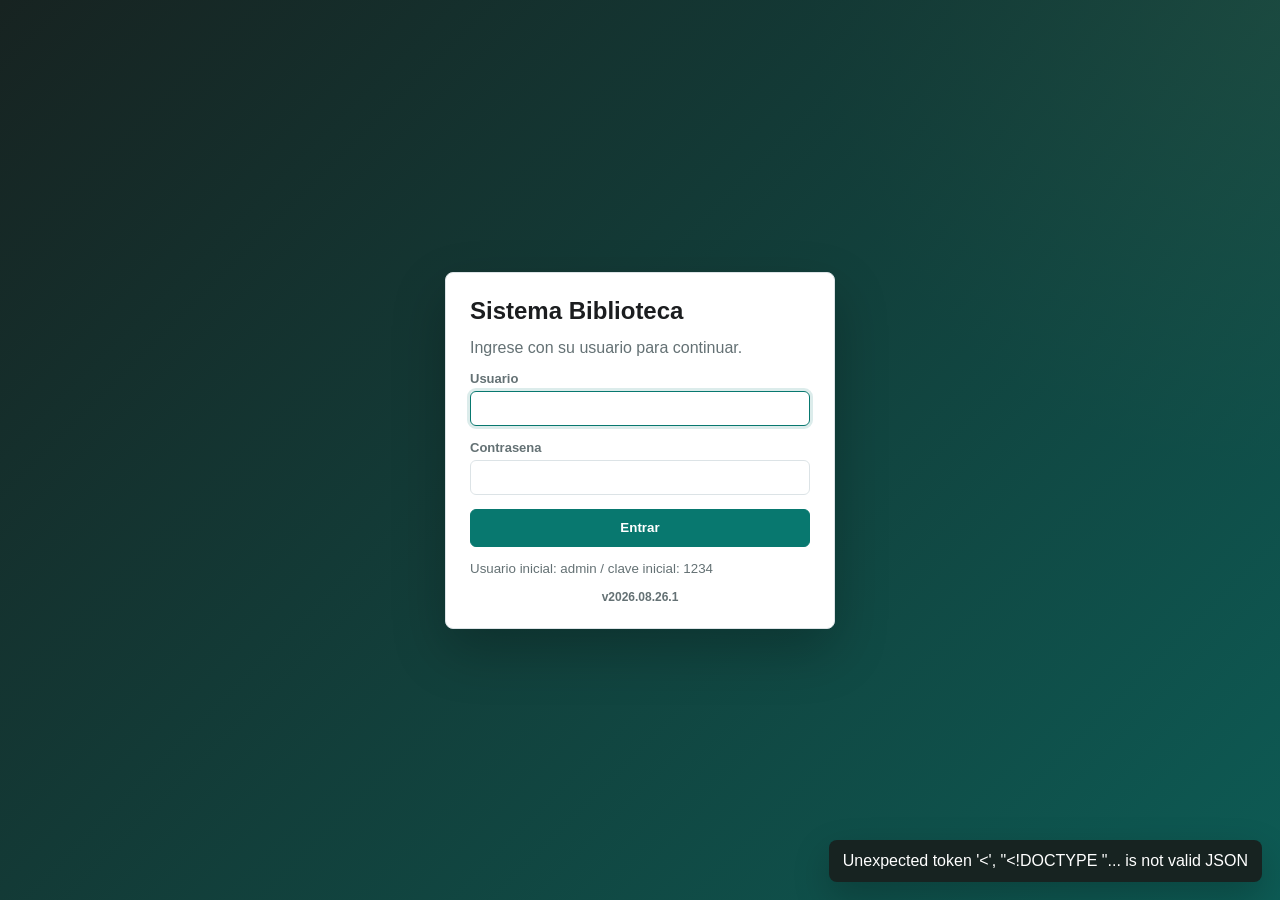
==== commit 72cd4cc4: "Fix coupon watermark and member number format" ====
--- a/sociomatic/sociomatic/biblioteca_python/static/index.html
+++ b/sociomatic/sociomatic/biblioteca_python/static/index.html
@@ -15,7 +15,7 @@
       <label>Contrasena<input name="clave" type="password" autocomplete="current-password" required></label>
       <button>Entrar</button>
       <small>Usuario inicial: admin / clave inicial: 1234</small>
-      <span class="app-version">v2026.08.25.1</span>
+      <span class="app-version">v2026.08.26.1</span>
     </form>
   </section>
 
@@ -85,7 +85,7 @@
       <button id="btnDiaTrabajoHoy" type="button" class="secondary">Hoy</button>
       <strong id="diaTrabajoEstado">Hoy</strong>
     </div>
-    <span class="topbar-version" title="Version del sistema">v2026.08.25.1</span>
+    <span class="topbar-version" title="Version del sistema">v2026.08.26.1</span>
     <button id="btnLogout" type="button" class="logout-button">Salir</button>
   </header>
 
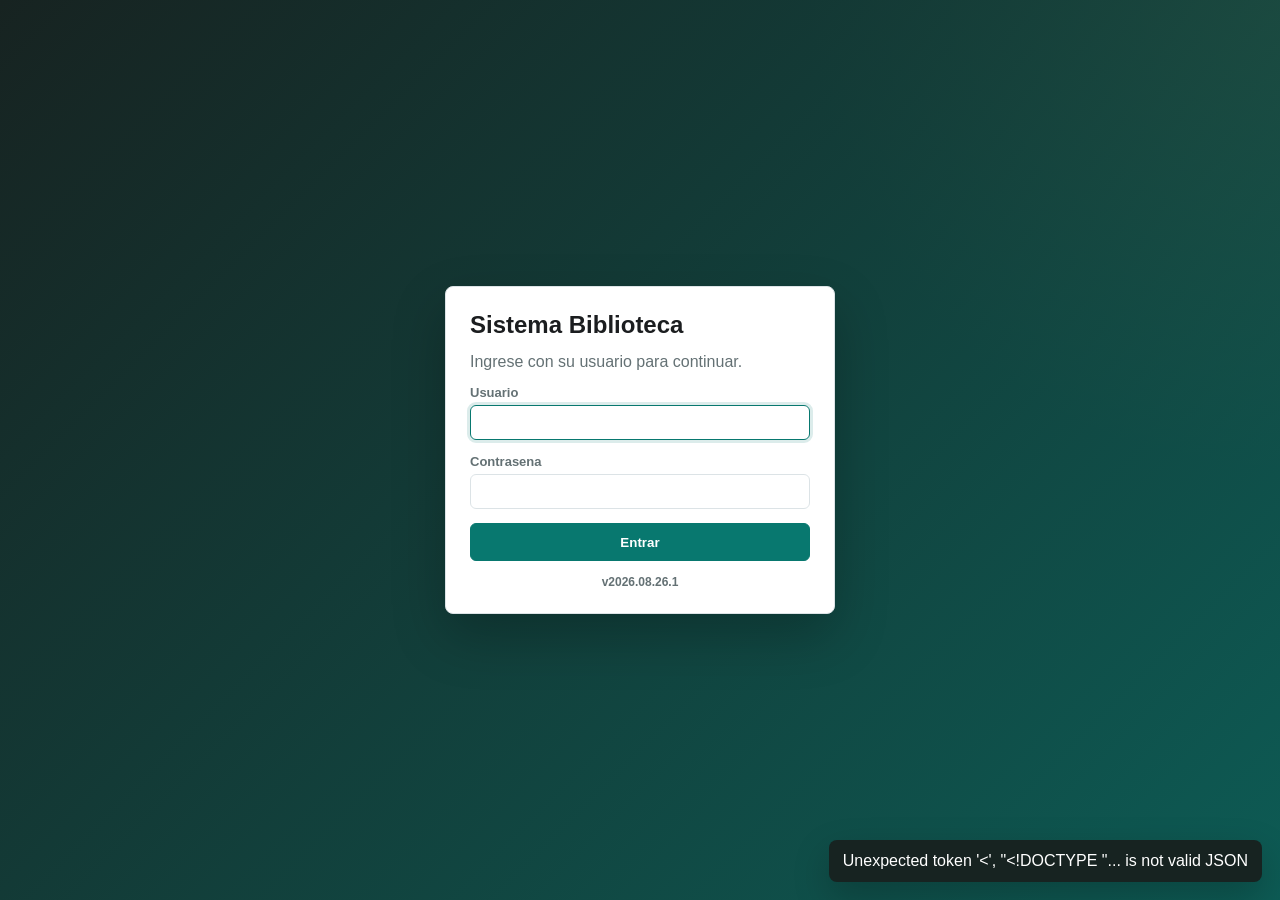
==== commit 8641d084: "Remove default login hints" ====
--- a/sociomatic/sociomatic/biblioteca_python/static/index.html
+++ b/sociomatic/sociomatic/biblioteca_python/static/index.html
@@ -14,7 +14,6 @@
       <label>Usuario<input name="usuario" autocomplete="username" required autofocus></label>
       <label>Contrasena<input name="clave" type="password" autocomplete="current-password" required></label>
       <button>Entrar</button>
-      <small>Usuario inicial: admin / clave inicial: 1234</small>
       <span class="app-version">v2026.08.26.1</span>
     </form>
   </section>
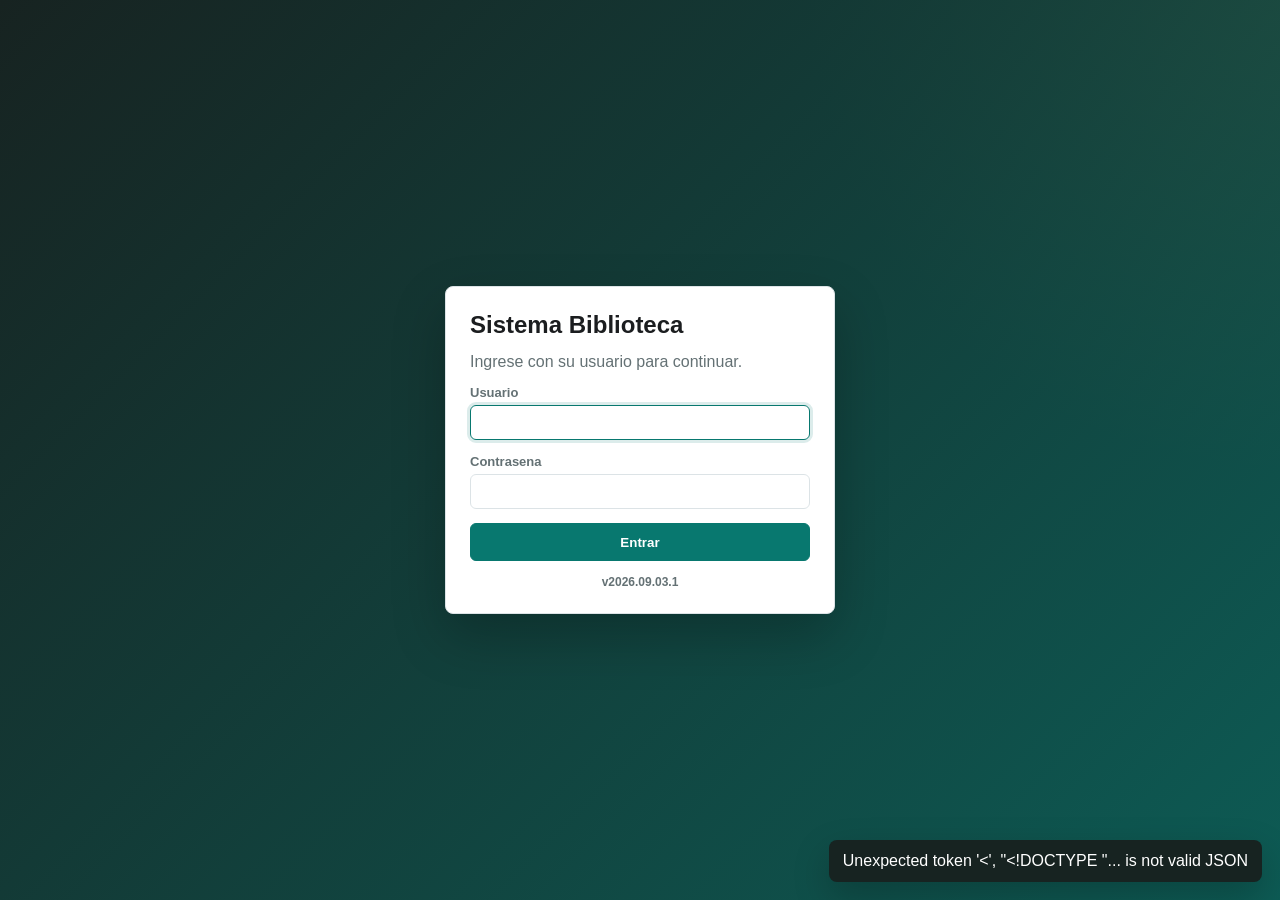
==== commit 86b7939d: "Agregar listados configurables de reportes" ====
--- a/sociomatic/sociomatic/biblioteca_python/static/index.html
+++ b/sociomatic/sociomatic/biblioteca_python/static/index.html
@@ -14,7 +14,7 @@
       <label>Usuario<input name="usuario" autocomplete="username" required autofocus></label>
       <label>Contrasena<input name="clave" type="password" autocomplete="current-password" required></label>
       <button>Entrar</button>
-      <span class="app-version">v2026.08.26.1</span>
+      <span class="app-version">v2026.09.03.1</span>
     </form>
   </section>
 
@@ -59,6 +59,7 @@
         <summary>Reportes</summary>
         <div class="nav-panel">
           <button type="button" data-nav="reporte-dashboard">Dashboard</button>
+          <button type="button" data-nav="reportes-listados">Listados</button>
           <button type="button" data-nav="reporte-morosos">Morosos</button>
           <button type="button" data-nav="reporte-caja">Caja del dia</button>
           <button type="button" data-nav="reporte-caja-listado">Listado diario</button>
@@ -84,7 +85,7 @@
       <button id="btnDiaTrabajoHoy" type="button" class="secondary">Hoy</button>
       <strong id="diaTrabajoEstado">Hoy</strong>
     </div>
-    <span class="topbar-version" title="Version del sistema">v2026.08.26.1</span>
+    <span class="topbar-version" title="Version del sistema">v2026.09.03.1</span>
     <button id="btnLogout" type="button" class="logout-button">Salir</button>
   </header>
 
@@ -139,6 +140,104 @@
     </section>
 
   </div>
+
+  <section id="paginaReportes" class="page" hidden>
+    <section class="panel report-page">
+      <div class="section-head">
+        <div>
+          <h2>Listados</h2>
+          <p>Consultas imprimibles para socios, cuotas y caja.</p>
+        </div>
+        <div class="row-actions">
+          <button type="button" id="btnReportesVolver" class="secondary">Volver</button>
+          <button type="button" id="btnImprimirListadoReportes">Imprimir</button>
+        </div>
+      </div>
+
+      <form id="formReportesListados" class="report-builder">
+        <section class="report-controls">
+          <label>Listado
+            <select name="tipo">
+              <option value="socios">Socios</option>
+              <option value="deuda">Cuotas adeudadas</option>
+              <option value="pagadas">Cuotas pagadas</option>
+              <option value="caja_movimientos">Movimientos de caja</option>
+            </select>
+          </label>
+          <label>Buscar
+            <input id="buscarReportes" name="q" type="search" placeholder="Nro. de socio">
+          </label>
+          <label class="check-label search-mode-toggle report-search-mode">
+            <input id="buscarReportesTodos" name="modo_busqueda" value="todos" type="checkbox">
+            TODO
+          </label>
+          <label data-report-filter="socios">Estado
+            <select name="estado_socio">
+              <option value="activos">Activos</option>
+              <option value="morosos">Morosos</option>
+              <option value="bajas">Dados de baja</option>
+              <option value="todos">Todos</option>
+            </select>
+          </label>
+          <label data-report-filter="socios">Tipo de socio
+            <select name="tipo_socio">
+              <option value="">Todos los tipos</option>
+            </select>
+          </label>
+          <label data-report-filter="socios deuda pagadas">Cobrador
+            <select name="cobrador">
+              <option value="">Todos los cobradores</option>
+            </select>
+          </label>
+          <label data-report-filter="deuda pagadas">Desde periodo
+            <input name="desde_periodo" type="month">
+          </label>
+          <label data-report-filter="deuda pagadas">Hasta periodo
+            <input name="hasta_periodo" type="month">
+          </label>
+          <label data-report-filter="pagadas caja_movimientos">Desde fecha
+            <input name="fecha_desde" type="date">
+          </label>
+          <label data-report-filter="pagadas caja_movimientos">Hasta fecha
+            <input name="fecha_hasta" type="date">
+          </label>
+          <label data-report-filter="caja_movimientos">Tipo movimiento
+            <select name="tipo_movimiento">
+              <option value="">Ingresos y egresos</option>
+              <option value="ingreso">Ingresos</option>
+              <option value="egreso">Egresos</option>
+            </select>
+          </label>
+          <label>Mostrar
+            <input name="limite" type="number" min="1" max="5000" value="500">
+          </label>
+          <button>Generar</button>
+        </section>
+
+        <section class="report-columns">
+          <div>
+            <h3>Datos a mostrar</h3>
+            <p>Active solo las columnas que necesita para este listado.</p>
+          </div>
+          <div id="reportesColumnas" class="report-column-list"></div>
+        </section>
+      </form>
+
+      <div class="summary-grid report-summary">
+        <div><strong id="reportesTotal">0</strong><span>Registros</span></div>
+        <div><strong id="reportesMostrados">0</strong><span>Mostrados</span></div>
+        <div><strong id="reportesMonto">$ 0,00</strong><span>Monto</span></div>
+        <div><strong id="reportesExtra">-</strong><span>Resumen</span></div>
+      </div>
+
+      <div class="table-wrap report-table">
+        <table id="reportesListadoTable">
+          <thead id="reportesHead"></thead>
+          <tbody id="reportesBody"></tbody>
+        </table>
+      </div>
+    </section>
+  </section>
 
   <section id="paginaCuotas" class="page" hidden>
     <section class="panel module-shell cuotas-shell">
--- a/sociomatic/sociomatic/biblioteca_python/static/styles.css
+++ b/sociomatic/sociomatic/biblioteca_python/static/styles.css
@@ -1081,6 +1081,79 @@
 
 .caja-table {
   max-height: 48vh;
+}
+
+.report-page {
+  display: grid;
+  gap: 14px;
+}
+
+.report-builder {
+  display: grid;
+  gap: 12px;
+}
+
+.report-controls {
+  display: grid;
+  grid-template-columns: repeat(4, minmax(150px, 1fr)) auto;
+  gap: 10px;
+  align-items: end;
+  padding: 12px;
+  border: 1px solid var(--line);
+  border-radius: 8px;
+  background: var(--surface);
+}
+
+.report-controls label {
+  min-width: 0;
+}
+
+.report-controls button {
+  min-height: 40px;
+}
+
+.report-search-mode {
+  min-height: 40px;
+  justify-content: center;
+  align-self: end;
+}
+
+.report-columns {
+  display: grid;
+  grid-template-columns: minmax(180px, .6fr) 1.4fr;
+  gap: 12px;
+  align-items: start;
+  padding: 12px;
+  border: 1px solid var(--line);
+  border-radius: 8px;
+  background: #fff;
+}
+
+.report-columns p {
+  color: var(--muted);
+  margin-top: 4px;
+}
+
+.report-column-list {
+  display: flex;
+  flex-wrap: wrap;
+  gap: 8px;
+}
+
+.report-column-list .check-label {
+  min-height: 34px;
+  padding: 6px 9px;
+  border: 1px solid var(--line);
+  border-radius: 8px;
+  background: var(--surface);
+}
+
+.report-summary {
+  margin: 0;
+}
+
+.report-table {
+  max-height: 58vh;
 }
 
 .caja-daily-list {
@@ -1157,4 +1230,6 @@
   .config-crud-grid { grid-template-columns: 1fr; }
   .caja-day-form { grid-template-columns: 1fr; }
   .member-paybar { grid-template-columns: 1fr; }
-}
+  .report-controls { grid-template-columns: 1fr; }
+  .report-columns { grid-template-columns: 1fr; }
+}
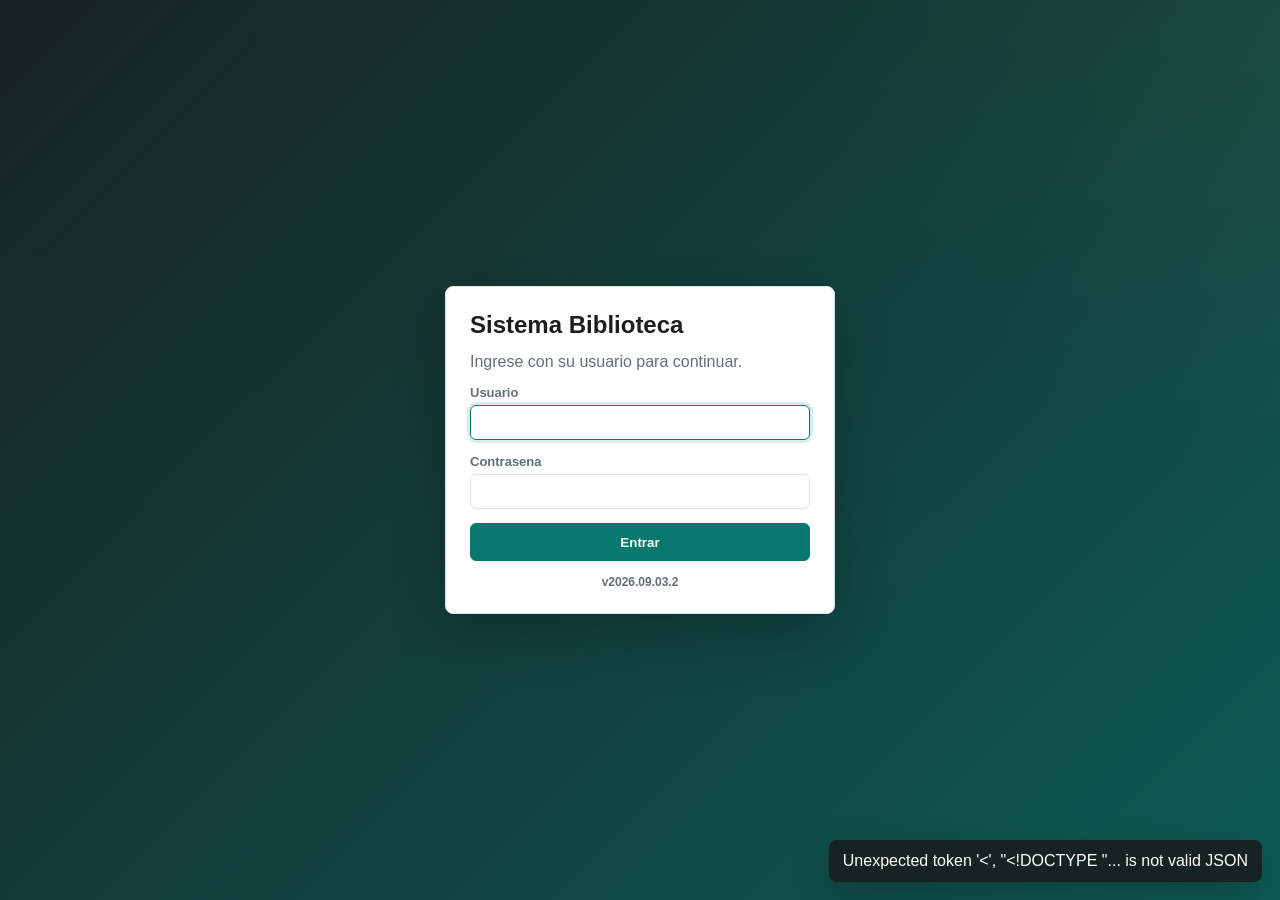
==== commit de1ed2a6: "Actualizar cache de assets para listados" ====
--- a/sociomatic/sociomatic/biblioteca_python/static/index.html
+++ b/sociomatic/sociomatic/biblioteca_python/static/index.html
@@ -4,7 +4,7 @@
   <meta charset="utf-8">
   <meta name="viewport" content="width=device-width, initial-scale=1">
   <title>Sistema Biblioteca</title>
-  <link rel="stylesheet" href="styles.css?v=20260711-manual">
+  <link rel="stylesheet" href="styles.css?v=20260903-listados-2">
 </head>
 <body>
   <section id="loginScreen" class="login-screen">
@@ -14,7 +14,7 @@
       <label>Usuario<input name="usuario" autocomplete="username" required autofocus></label>
       <label>Contrasena<input name="clave" type="password" autocomplete="current-password" required></label>
       <button>Entrar</button>
-      <span class="app-version">v2026.09.03.1</span>
+      <span class="app-version">v2026.09.03.2</span>
     </form>
   </section>
 
@@ -85,7 +85,7 @@
       <button id="btnDiaTrabajoHoy" type="button" class="secondary">Hoy</button>
       <strong id="diaTrabajoEstado">Hoy</strong>
     </div>
-    <span class="topbar-version" title="Version del sistema">v2026.09.03.1</span>
+    <span class="topbar-version" title="Version del sistema">v2026.09.03.2</span>
     <button id="btnLogout" type="button" class="logout-button">Salir</button>
   </header>
 
@@ -852,6 +852,6 @@
   </dialog>
 
   <div id="toast" class="toast" hidden></div>
-  <script src="app.js?v=20260817-numeros-ar"></script>
+  <script src="app.js?v=20260903-listados-2"></script>
 </body>
 </html>
